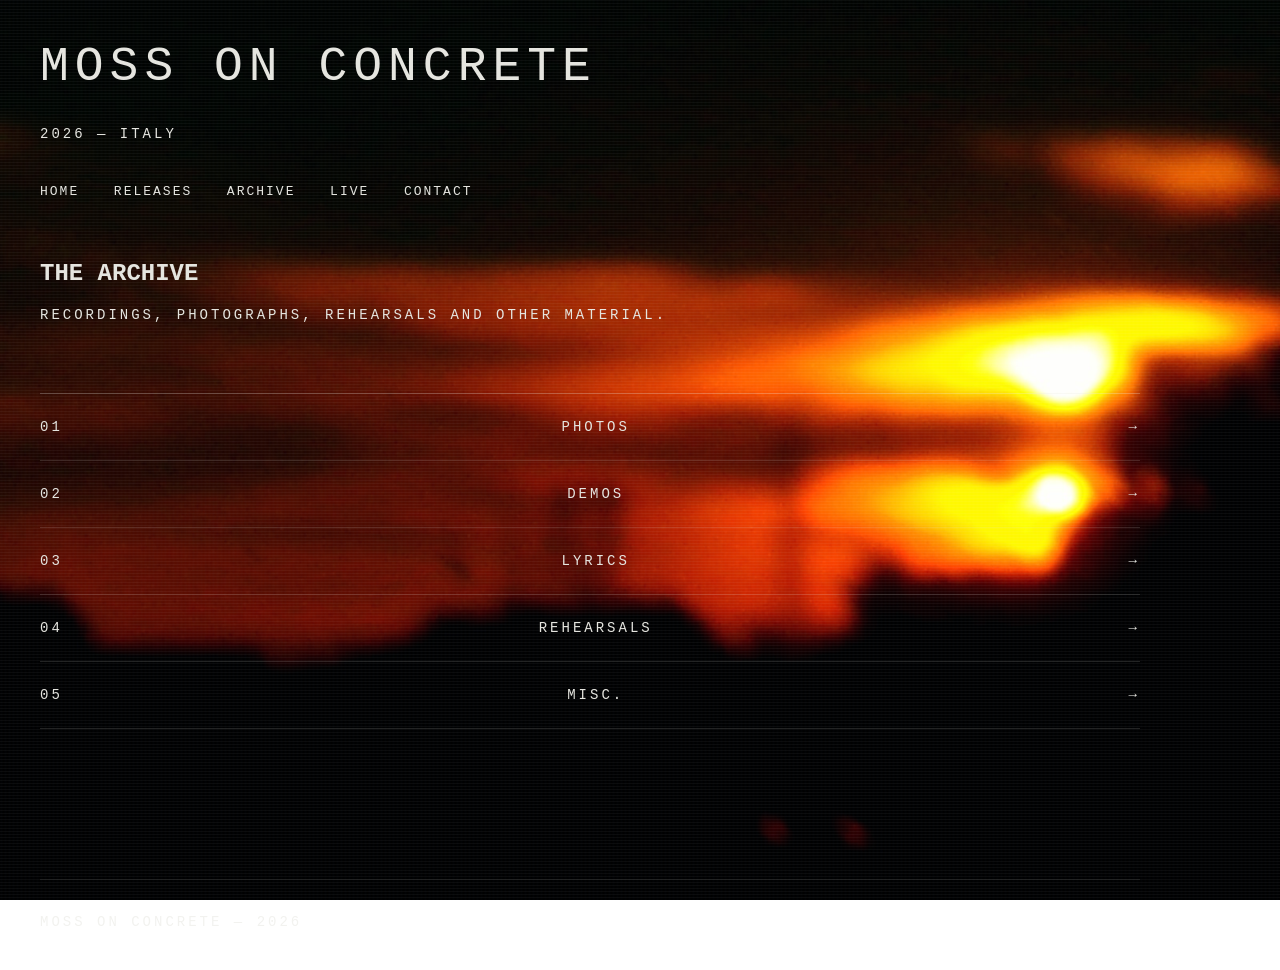
==== archive.html @ ea2e014c "Add files via upload initial website upload" ====
<!DOCTYPE html>
<html>

<head>
    <title>Archive — Moss on Concrete</title>
    <link rel="stylesheet" href="style.css">
</head>

<body>

    <main class="site">

        <header>
            <h1>MOSS ON CONCRETE</h1>
            <p>2026 — ITALY</p>

            <nav>
                <a href="index.html">HOME</a>
                <a href="releases.html">RELEASES</a>
                <a href="archive.html">ARCHIVE</a>
                <a href="live.html">LIVE</a>
                <a href="contact.html">CONTACT</a>
            </nav>
        </header>


        <section class="archive">

           
            <h2>THE ARCHIVE</h2>

            <p class="archive-intro">
                Recordings, photographs, rehearsals and other material.
            </p>

    <div class="archive-list">

    <a href="photos.html" class="archive-item">
        <span>01</span>
        <span>PHOTOS</span>
        <span>→</span>
    </a>

    <a href="demos.html" class="archive-item">
        <span>02</span>
        <span>DEMOS</span>
        <span>→</span>
    </a>

    <a href="lyrics.html" class="archive-item">
        <span>03</span>
        <span>LYRICS</span>
        <span>→</span>
    </a>

    <a href="rehearsals.html" class="archive-item">
        <span>04</span>
        <span>REHEARSALS</span>
        <span>→</span>
    </a>

    <a href="misc.html" class="archive-item">
        <span>05</span>
        <span>MISC.</span>
        <span>→</span>
    </a>

</div>

        </section>


        <footer>
            <p>MOSS ON CONCRETE — 2026</p>
        </footer>

    </main>

</body>
</html>
---- style.css ----
body {
    background-image: url("images/background 2.jpg");
    background-size: cover;
    background-position: center;
    background-attachment: fixed;
    color: #e5e5df;
    margin: 40px;
    font-family: "Courier New", monospace;
}

h1 {
    font-size: 48px;
    font-weight: 400;
    letter-spacing: 6px;
}

p {
    font-size: 14px;
    letter-spacing: 3px;
    text-transform: uppercase;
}

nav {
    margin-top: 40px;
}

nav a {
    color: #e5e5df;
    text-decoration: none;
    margin-right: 25px;
    font-size: 13px;
    letter-spacing: 2px;
    transition: opacity 0.3s ease;
}

nav a:hover {
    opacity: 0.5;
}

.site {
    max-width: 1100px;
}

.hero {
    margin-top: 80px;
    height: 500px;
    background-image: url("images/hero.jpg");
    background-size: cover;
}

body::before {
    content: "";
    position: fixed;
    inset: 0;
    
    background: repeating-linear-gradient(
        to bottom,
        rgba(255, 255, 255, 0.045) 0px,
        rgba(255, 255, 255, 0.045) 1px,
        transparent 1px,
        transparent 3px
    );

    pointer-events: none;
    z-index: 999;
}

body::after {
    content: "";
    position: fixed;
    inset: 0;

    background:
        repeating-linear-gradient(
            90deg,
            transparent 0px,
            rgba(100, 160, 255, 0.025) 1px,
            transparent 4px
        );

    pointer-events: none;
    z-index: 998;

    mix-blend-mode: screen;
}

header {
    margin-bottom: 60px;
}

.hero {
    margin-top: 80px;
    height: 600px;

    position: relative;
    overflow: hidden;

    background-position: center;
    border: 1px solid rgba(229, 229, 223, 0.25);
}

.hero::after {
    content: "";
    position: absolute;
    inset: 0;
    background: rgba(10, 20, 30, 0.35);
}

.hero-info {
    position: absolute;
    left: 30px;
    bottom: 30px;
    z-index: 1;
}

.hero-info span {
    font-size: 12px;
    letter-spacing: 3px;
}

.hero-info h2 {
    margin: 10px 0;
    font-size: 32px;
    font-weight: 400;
    letter-spacing: 4px;
}

.hero-info p {
    margin: 0;
    font-size: 11px;
    opacity: 0.7;
}

.latest {
    margin-top: 100px;
    padding-top: 20px;
    border-top: 1px solid rgba(229, 229, 223, 0.25);
}

.section-label {
    display: flex;
    justify-content: space-between;
    font-size: 11px;
    letter-spacing: 3px;
    opacity: 0.6;
}

.release-info {
    margin-top: 50px;
}

.release-info h2 {
    font-size: 28px;
    font-weight: 400;
    letter-spacing: 3px;
}

footer {
    margin-top: 150px;
    padding-top: 20px;
    border-top: 1px solid rgba(229, 229, 223, 0.2);
    font-size: 10px;
    opacity: 0.5;
}

.archive-list {
    margin-top: 70px;
    border-top: 1px solid rgba(229, 229, 223, 0.25);
}

.archive-item {
    display: flex;
    justify-content: space-between;
    align-items: center;

    padding: 25px 0;

    border-bottom: 1px solid rgba(229, 229, 223, 0.15);

    color: #e5e5df;
    text-decoration: none;

    font-size: 14px;
    letter-spacing: 3px;
}

.photo-grid {
    display: grid;
    grid-template-columns: repeat(3, 1fr);
    gap: 20px;
}

.photo-grid img {
    width: 100%;
    height: 300px;
    object-fit: cover;
}

.photo-item p {
    margin-top: 10px;
    font-size: 10px;
    letter-spacing: 2px;
    opacity: 0.6;
}

.photo-item img {
    transition: opacity 0.3s ease;
}

.photo-item img:hover {
    opacity: 0.7;
}

.lightbox {
    display: none;

    position: fixed;
    inset: 0;

    background: rgba(0, 0, 0, 0.85);

    justify-content: center;
    align-items: center;

    z-index: 1000;
}

.lightbox img {
    max-width: 90%;
    max-height: 90%;
}

.release-player {
    margin-top: 40px;
    padding-top: 20px;
    border-top: 1px solid rgba(229, 229, 223, 0.2);
}

.track-info {
    margin-bottom: 20px;
}

.track-info span {
    font-size: 10px;
    letter-spacing: 3px;
    opacity: 0.5;
}

.track-info h3 {
    margin: 8px 0;
    font-size: 18px;
    font-weight: 400;
    letter-spacing: 3px;
}

.track-info p {
    margin: 0;
    font-size: 10px;
    opacity: 0.5;
}

.release-page {
    display: grid;
    grid-template-columns: 1fr 1fr;
    gap: 60px;

    margin-top: 70px;
}

.release-cover img {
    width: 100%;
    display: block;
}

.release-details {
    padding-top: 10px;
}

.release-type {
    font-size: 10px;
    letter-spacing: 3px;
    opacity: 0.5;
}

.release-details h2 {
    margin: 15px 0;

    font-size: 32px;
    font-weight: 400;
    letter-spacing: 4px;
}

.release-description {
    max-width: 500px;

    font-size: 11px;
    line-height: 1.8;
    opacity: 0.6;
}

.latest-release {
    display: grid;
    grid-template-columns: 300px 1fr;
    gap: 50px;

    margin-top: 50px;
}

.latest-cover img {
    width: 100%;
    display: block;
}

.latest-info {
    padding-top: 5px;
}

.latest-info .release-type {
    font-size: 10px;
    letter-spacing: 3px;
    opacity: 0.5;
}

.latest-info h2 {
    margin: 15px 0;

    font-size: 30px;
    font-weight: 400;
    letter-spacing: 4px;
}

.latest-info p {
    max-width: 500px;

    font-size: 11px;
    line-height: 1.8;
    opacity: 0.6;
}

.latest-player {
    display: flex;
    align-items: center;
    gap: 20px;

    margin-top: 40px;
}

.latest-player > span {
    font-size: 10px;
    letter-spacing: 2px;
    opacity: 0.5;
}

.latest-player audio {
    width: 100%;
}

.release-link {
    display: inline-block;

    margin-top: 30px;

    color: #e5e5df;
    text-decoration: none;

    font-size: 11px;
    letter-spacing: 3px;

    transition: opacity 0.3s ease;
}

.release-link:hover {
    opacity: 0.5;
}

.rehearsal-list {
    margin-top: 60px;
}

.rehearsal-item {
    padding: 25px 0;

    border-top: 1px solid rgba(229, 229, 223, 0.2);
}

.rehearsal-info span {
    font-size: 10px;
    letter-spacing: 3px;
    opacity: 0.5;
}

.rehearsal-info h3 {
    margin: 10px 0;

    font-size: 16px;
    font-weight: 400;
    letter-spacing: 3px;
}

.rehearsal-info p {
    margin: 0 0 20px;

    font-size: 10px;
    letter-spacing: 2px;
    opacity: 0.5;
}

.hero-image {
    position: absolute;
    inset: 0;

    width: 100%;
    height: 100%;

    object-fit: cover;

    opacity: 0;
    animation: heroFade 12s infinite;
}

@keyframes heroFade {

    0% {
        opacity: 0;
    }

    10% {
        opacity: 1;
    }

    33% {
        opacity: 1;
    }

    43% {
        opacity: 0;
    }

    100% {
        opacity: 0;
    }

}

.hero-image:nth-of-type(1) {
    animation-delay: 0s;
}

.hero-image:nth-of-type(2) {
    animation-delay: 4s;
}

.hero-image:nth-of-type(3) {
    animation-delay: 8s;
}

@media (max-width: 700px) {

        body {
        margin: 20px;
    }

    h1 {
        font-size: 30px;
        letter-spacing: 4px;
    }

    nav {
        display: flex;
        flex-wrap: wrap;
        gap: 15px;
    }

    nav a {
        margin-right: 0;
    }

    .hero {
        height: 450px;
        margin-top: 50px;
    }

    .hero-info {
        left: 20px;
        bottom: 20px;
    }

    .hero-info h2 {
        font-size: 24px;
        letter-spacing: 3px;
    }

    .release-page {
        grid-template-columns: 1fr;
        gap: 35px;
    }

    .latest-release {
        grid-template-columns: 1fr;
        gap: 30px;
    }

    .photo-grid {
        grid-template-columns: 1fr;
    }

}
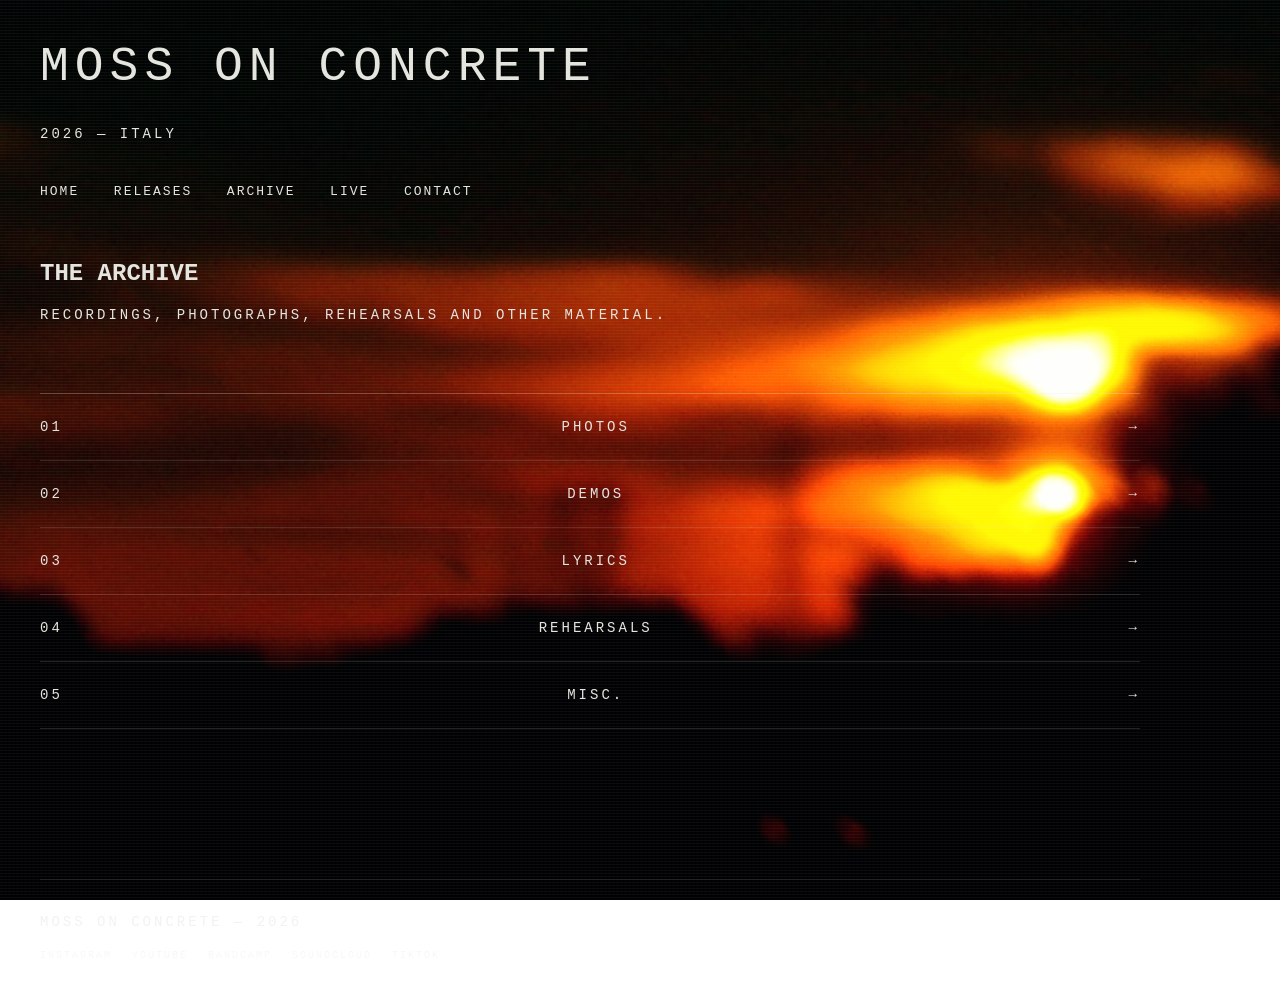
==== commit ad15be68: "Add social media links to archive.html Added social media links to the footer section." ====
--- a/archive.html
+++ b/archive.html
@@ -72,9 +72,16 @@
 
         <footer>
             <p>MOSS ON CONCRETE — 2026</p>
+                 <div class="social-links">
+        <a href="https://www.instagram.com/mossonconcrete?stkn=MXFtdmtiMWh6c2p5ZQ==" target="_blank">INSTAGRAM</a>
+        <a href="https://youtu.be/i8AbkveHNow?si=4joPwL2Ki2kwbAFl" target="_blank">YOUTUBE</a>
+        <a href="https://mossonconcrete.bandcamp.com/track/venus" target="_blank">BANDCAMP</a>
+        <a href="https://soundcloud.com/moss-on-concrete?utm_source=clipboard&utm_medium=text&utm_campaign=social_sharing" target="_blank">SOUNDCLOUD</a>
+        <a href="tiktok.com/@mosson_concreteband" target="_blank">TIKTOK</a>
+    </div>
         </footer>
 
     </main>
 
 </body>
-</html>+</html>
--- a/style.css
+++ b/style.css
@@ -454,6 +454,26 @@
     animation-delay: 8s;
 }
 
+.social-links {
+    margin-top: 20px;
+    display: flex;
+    flex-wrap: wrap;
+    gap: 20px;
+}
+
+.social-links a {
+    color: #e5e5df;
+    text-decoration: none;
+    font-size: 10px;
+    letter-spacing: 2px;
+    opacity: 0.6;
+    transition: opacity 0.3s ease;
+}
+
+.social-links a:hover {
+    opacity: 1;
+}
+
 @media (max-width: 700px) {
 
         body {
@@ -504,4 +524,4 @@
         grid-template-columns: 1fr;
     }
 
-}+}
